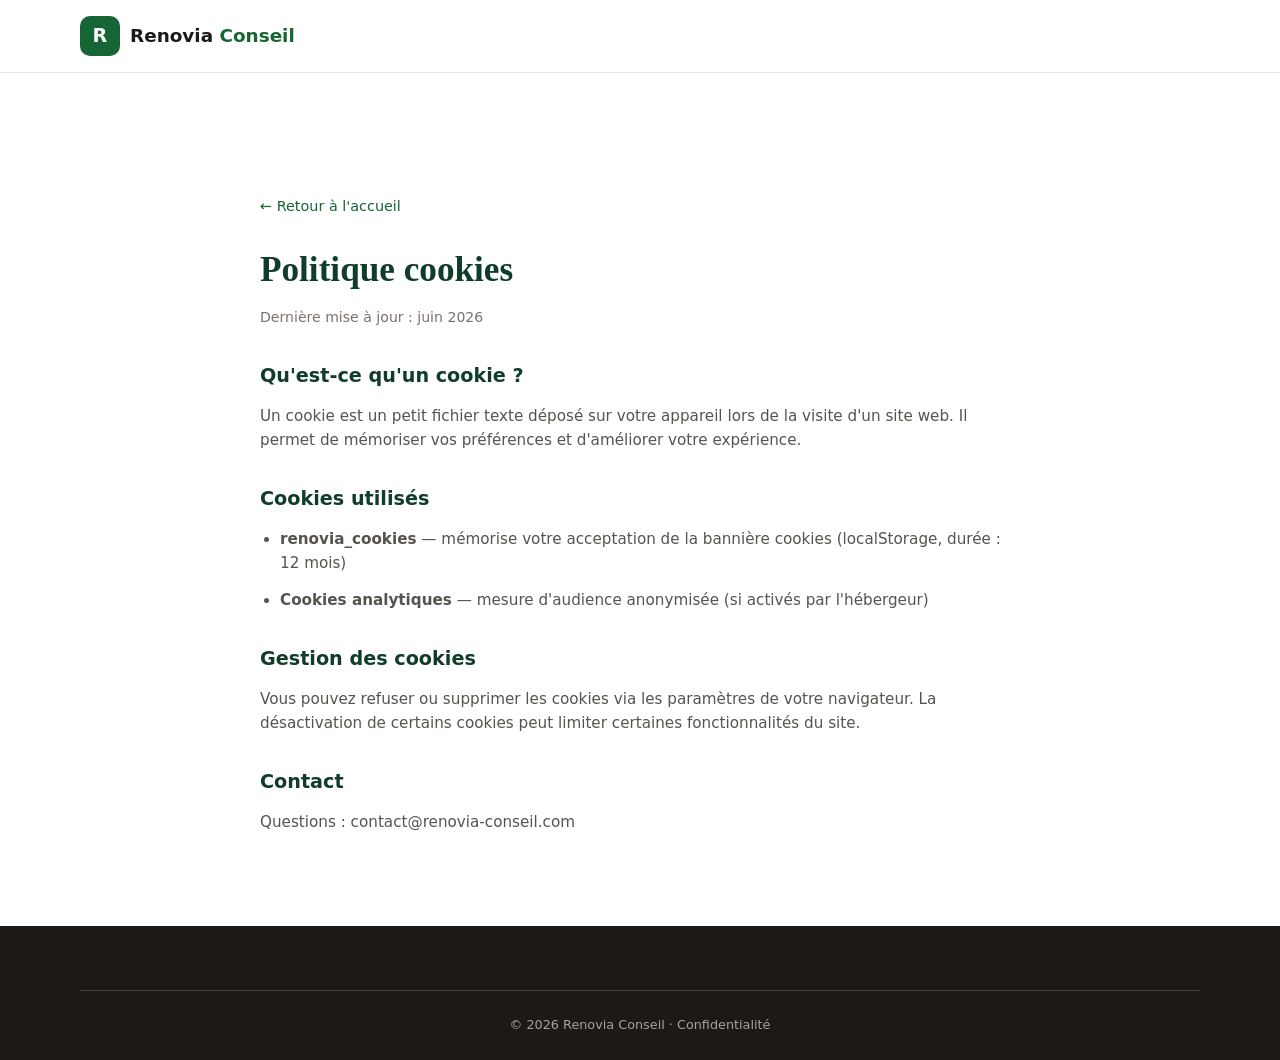
==== legal/cookies.html @ 54e613c4 "Safepage Renovia Conseil — rénovation énergétique FR/BE/LU/CH" ====
<!DOCTYPE html>
<html lang="fr">
<head>
  <meta charset="UTF-8">
  <meta name="viewport" content="width=device-width, initial-scale=1.0">
  <title>Politique cookies — Renovia Conseil</title>
  <link rel="stylesheet" href="../css/style.css">
</head>
<body>
  <header class="header">
    <div class="container header__inner">
      <a href="../index.html" class="logo">
        <span class="logo__mark">R</span>
        <span class="logo__text">Renovia <em>Conseil</em></span>
      </a>
    </div>
  </header>
  <main class="container legal-page">
    <a href="../index.html" class="back-link">← Retour à l'accueil</a>
    <h1>Politique cookies</h1>
    <p class="updated">Dernière mise à jour : juin 2026</p>

    <h2>Qu'est-ce qu'un cookie ?</h2>
    <p>
      Un cookie est un petit fichier texte déposé sur votre appareil lors de la visite
      d'un site web. Il permet de mémoriser vos préférences et d'améliorer votre expérience.
    </p>

    <h2>Cookies utilisés</h2>
    <ul>
      <li><strong>renovia_cookies</strong> — mémorise votre acceptation de la bannière cookies (localStorage, durée : 12 mois)</li>
      <li><strong>Cookies analytiques</strong> — mesure d'audience anonymisée (si activés par l'hébergeur)</li>
    </ul>

    <h2>Gestion des cookies</h2>
    <p>
      Vous pouvez refuser ou supprimer les cookies via les paramètres de votre navigateur.
      La désactivation de certains cookies peut limiter certaines fonctionnalités du site.
    </p>

    <h2>Contact</h2>
    <p>Questions : contact@renovia-conseil.com</p>
  </main>
  <footer class="footer">
    <div class="container footer__bottom">
      <p>© 2026 Renovia Conseil · <a href="privacy.html">Confidentialité</a></p>
    </div>
  </footer>
</body>
</html>
---- css/style.css ----
:root {
  --green-900: #0f3d2a;
  --green-800: #166534;
  --green-700: #15803d;
  --green-100: #dcfce7;
  --green-50: #f0fdf4;
  --sand: #faf8f5;
  --stone: #78716c;
  --stone-light: #e7e5e4;
  --white: #ffffff;
  --text: #1c1917;
  --text-muted: #57534e;
  --shadow: 0 4px 24px rgba(15, 61, 42, 0.08);
  --radius: 12px;
  --font: "DM Sans", system-ui, sans-serif;
  --font-display: "Instrument Serif", Georgia, serif;
}

*, *::before, *::after { box-sizing: border-box; margin: 0; padding: 0; }

html { scroll-behavior: smooth; }

body {
  font-family: var(--font);
  color: var(--text);
  background: var(--white);
  line-height: 1.6;
  font-size: 16px;
}

img { max-width: 100%; display: block; }

a { color: var(--green-800); text-decoration: none; }
a:hover { text-decoration: underline; }

.container {
  width: min(1120px, 92vw);
  margin-inline: auto;
}

/* Header */
.header {
  position: sticky;
  top: 0;
  z-index: 100;
  background: rgba(255, 255, 255, 0.95);
  backdrop-filter: blur(12px);
  border-bottom: 1px solid var(--stone-light);
}

.header__inner {
  display: flex;
  align-items: center;
  justify-content: space-between;
  height: 72px;
}

.logo {
  display: flex;
  align-items: center;
  gap: 10px;
  text-decoration: none;
  color: var(--text);
}

.logo__mark {
  width: 40px;
  height: 40px;
  background: var(--green-800);
  color: var(--white);
  border-radius: 10px;
  display: grid;
  place-items: center;
  font-weight: 700;
  font-size: 1.2rem;
}

.logo__text {
  font-weight: 600;
  font-size: 1.15rem;
}

.logo__text em {
  font-style: normal;
  color: var(--green-800);
}

.nav {
  display: flex;
  align-items: center;
  gap: 28px;
}

.nav a {
  color: var(--text-muted);
  font-size: 0.95rem;
  font-weight: 500;
  text-decoration: none;
}

.nav a:hover { color: var(--green-800); }

.nav__cta {
  background: var(--green-800) !important;
  color: var(--white) !important;
  padding: 10px 20px;
  border-radius: 8px;
}

.nav__cta:hover {
  background: var(--green-900) !important;
  text-decoration: none;
}

.menu-toggle {
  display: none;
  flex-direction: column;
  gap: 5px;
  background: none;
  border: none;
  cursor: pointer;
  padding: 8px;
}

.menu-toggle span {
  width: 24px;
  height: 2px;
  background: var(--text);
  border-radius: 2px;
}

/* Hero */
.hero {
  background: linear-gradient(160deg, var(--green-50) 0%, var(--sand) 50%, var(--white) 100%);
  padding: 80px 0 100px;
}

.hero__grid {
  display: grid;
  grid-template-columns: 1.2fr 0.8fr;
  gap: 48px;
  align-items: center;
}

.badge {
  display: inline-block;
  background: var(--white);
  border: 1px solid var(--stone-light);
  padding: 6px 14px;
  border-radius: 100px;
  font-size: 0.82rem;
  color: var(--text-muted);
  margin-bottom: 20px;
}

.hero h1 {
  font-family: var(--font-display);
  font-size: clamp(2.2rem, 4vw, 3.2rem);
  font-weight: 400;
  line-height: 1.15;
  margin-bottom: 20px;
  color: var(--green-900);
}

.hero__lead {
  font-size: 1.1rem;
  color: var(--text-muted);
  max-width: 540px;
  margin-bottom: 32px;
}

.hero__actions {
  display: flex;
  flex-wrap: wrap;
  gap: 12px;
  margin-bottom: 32px;
}

.btn {
  display: inline-flex;
  align-items: center;
  justify-content: center;
  padding: 14px 28px;
  border-radius: 8px;
  font-weight: 600;
  font-size: 0.95rem;
  border: none;
  cursor: pointer;
  text-decoration: none;
  transition: background 0.2s, transform 0.15s;
}

.btn:hover { text-decoration: none; transform: translateY(-1px); }

.btn--primary {
  background: var(--green-800);
  color: var(--white);
}

.btn--primary:hover { background: var(--green-900); color: var(--white); }

.btn--ghost {
  background: var(--white);
  color: var(--green-800);
  border: 2px solid var(--green-800);
}

.btn--ghost:hover { background: var(--green-50); color: var(--green-800); }

.btn--full { width: 100%; }
.btn--sm { padding: 8px 16px; font-size: 0.85rem; }

.trust-list {
  list-style: none;
  display: flex;
  flex-direction: column;
  gap: 8px;
}

.trust-list li {
  padding-left: 24px;
  position: relative;
  color: var(--text-muted);
  font-size: 0.92rem;
}

.trust-list li::before {
  content: "✓";
  position: absolute;
  left: 0;
  color: var(--green-700);
  font-weight: 700;
}

.hero__card {
  display: flex;
  flex-direction: column;
  gap: 16px;
}

.stat-card {
  background: var(--white);
  border-radius: var(--radius);
  padding: 28px;
  box-shadow: var(--shadow);
  border: 1px solid var(--stone-light);
}

.stat-card--alt {
  background: var(--green-800);
  color: var(--white);
  border-color: var(--green-800);
}

.stat-card__value {
  display: block;
  font-family: var(--font-display);
  font-size: 2.8rem;
  line-height: 1;
  margin-bottom: 8px;
}

.stat-card__label {
  font-size: 0.9rem;
  opacity: 0.85;
}

/* Sections */
.section {
  padding: 80px 0;
}

.section--muted {
  background: var(--sand);
}

.section--dark {
  background: var(--green-900);
  color: var(--white);
}

.section--dark h2 { color: var(--white); }

.section__head {
  text-align: center;
  max-width: 620px;
  margin: 0 auto 48px;
}

.section__head h2 {
  font-family: var(--font-display);
  font-size: clamp(1.8rem, 3vw, 2.4rem);
  font-weight: 400;
  margin-bottom: 12px;
  color: var(--green-900);
}

.section__head p {
  color: var(--text-muted);
}

/* Cards */
.cards {
  display: grid;
  grid-template-columns: repeat(3, 1fr);
  gap: 24px;
}

.card {
  background: var(--white);
  border: 1px solid var(--stone-light);
  border-radius: var(--radius);
  padding: 32px;
  transition: box-shadow 0.2s, transform 0.2s;
}

.card:hover {
  box-shadow: var(--shadow);
  transform: translateY(-4px);
}

.card__icon {
  font-size: 2rem;
  margin-bottom: 16px;
}

.card h3 {
  font-size: 1.2rem;
  margin-bottom: 10px;
  color: var(--green-900);
}

.card p {
  color: var(--text-muted);
  font-size: 0.95rem;
  margin-bottom: 16px;
}

.card ul {
  list-style: none;
  font-size: 0.88rem;
  color: var(--text-muted);
}

.card ul li {
  padding: 4px 0;
  padding-left: 16px;
  position: relative;
}

.card ul li::before {
  content: "•";
  position: absolute;
  left: 0;
  color: var(--green-700);
}

/* Aides */
.aides-grid {
  display: grid;
  grid-template-columns: repeat(4, 1fr);
  gap: 20px;
}

.aide-card {
  background: var(--white);
  border-radius: var(--radius);
  padding: 24px;
  border: 1px solid var(--stone-light);
}

.aide-card h3 {
  font-size: 1.05rem;
  margin-bottom: 16px;
  color: var(--green-900);
}

.aide-card ul {
  list-style: none;
  font-size: 0.88rem;
  color: var(--text-muted);
}

.aide-card li {
  padding: 6px 0;
  border-bottom: 1px solid var(--stone-light);
}

.aide-card li:last-child { border-bottom: none; }

/* Simulator */
.simulator {
  display: grid;
  grid-template-columns: 1fr 1fr;
  gap: 48px;
  align-items: start;
  background: var(--white);
  border: 1px solid var(--stone-light);
  border-radius: 16px;
  padding: 48px;
  box-shadow: var(--shadow);
}

.simulator__info h2 {
  font-family: var(--font-display);
  font-size: 2rem;
  font-weight: 400;
  color: var(--green-900);
  margin-bottom: 12px;
}

.simulator__info p {
  color: var(--text-muted);
}

.simulator__result {
  grid-column: 1 / -1;
  background: var(--green-50);
  border: 2px solid var(--green-100);
  border-radius: var(--radius);
  padding: 32px;
  text-align: center;
}

.simulator__result h3 {
  color: var(--green-900);
  margin-bottom: 8px;
}

.result__amount {
  font-family: var(--font-display);
  font-size: 2.5rem;
  color: var(--green-800);
  margin-bottom: 8px;
}

.result__detail {
  color: var(--text-muted);
  margin-bottom: 20px;
  font-size: 0.92rem;
}

/* Forms */
.form-row {
  margin-bottom: 18px;
}

.form-row--half {
  display: grid;
  grid-template-columns: 1fr 1fr;
  gap: 16px;
}

.form-row label {
  display: block;
  font-size: 0.88rem;
  font-weight: 600;
  margin-bottom: 6px;
  color: var(--text);
}

.form-row input,
.form-row select,
.form-row textarea {
  width: 100%;
  padding: 12px 14px;
  border: 1px solid var(--stone-light);
  border-radius: 8px;
  font-family: inherit;
  font-size: 0.95rem;
  background: var(--white);
  transition: border-color 0.2s;
}

.form-row input:focus,
.form-row select:focus,
.form-row textarea:focus {
  outline: none;
  border-color: var(--green-700);
  box-shadow: 0 0 0 3px rgba(21, 128, 61, 0.15);
}

.checkbox {
  display: flex;
  gap: 10px;
  align-items: flex-start;
  font-size: 0.85rem;
  color: var(--text-muted);
  margin-bottom: 20px;
  cursor: pointer;
}

.checkbox input { margin-top: 3px; flex-shrink: 0; }

.form-note {
  margin-top: 12px;
  font-size: 0.88rem;
  text-align: center;
}

.form-note.success { color: var(--green-700); }
.form-note.error { color: #b91c1c; }

/* Steps */
.steps h2 {
  font-family: var(--font-display);
  font-size: 2rem;
  text-align: center;
  margin-bottom: 48px;
}

.steps__list {
  list-style: none;
  display: grid;
  grid-template-columns: repeat(3, 1fr);
  gap: 32px;
}

.steps__list li {
  display: flex;
  gap: 16px;
}

.steps__num {
  flex-shrink: 0;
  width: 44px;
  height: 44px;
  background: var(--green-700);
  color: var(--white);
  border-radius: 50%;
  display: grid;
  place-items: center;
  font-weight: 700;
}

.steps__list strong {
  display: block;
  margin-bottom: 6px;
  font-size: 1.05rem;
}

.steps__list p {
  font-size: 0.9rem;
  opacity: 0.85;
}

/* Contact */
.contact-grid {
  display: grid;
  grid-template-columns: 1fr 1.2fr;
  gap: 48px;
  align-items: start;
}

.contact-grid h2 {
  font-family: var(--font-display);
  font-size: 2rem;
  color: var(--green-900);
  margin-bottom: 12px;
}

.contact-grid > div > p {
  color: var(--text-muted);
  margin-bottom: 24px;
}

.contact-info {
  background: var(--green-50);
  padding: 24px;
  border-radius: var(--radius);
  font-size: 0.92rem;
  color: var(--text-muted);
  line-height: 1.8;
}

.contact-form {
  background: var(--sand);
  padding: 32px;
  border-radius: var(--radius);
  border: 1px solid var(--stone-light);
}

/* Footer */
.footer {
  background: var(--text);
  color: #a8a29e;
  padding: 64px 0 0;
}

.footer__grid {
  display: grid;
  grid-template-columns: 2fr 1fr 1fr;
  gap: 48px;
  padding-bottom: 48px;
}

.footer .logo { color: var(--white); margin-bottom: 16px; }

.footer__desc {
  font-size: 0.9rem;
  max-width: 320px;
}

.footer h4 {
  color: var(--white);
  font-size: 0.95rem;
  margin-bottom: 16px;
}

.footer ul {
  list-style: none;
  font-size: 0.88rem;
}

.footer ul li { padding: 4px 0; }

.footer a { color: #a8a29e; }
.footer a:hover { color: var(--white); }

.footer__bottom {
  border-top: 1px solid #44403c;
  padding: 24px 0;
  font-size: 0.8rem;
  text-align: center;
}

.footer__disclaimer {
  margin-top: 8px;
  opacity: 0.7;
  max-width: 700px;
  margin-inline: auto;
}

/* Cookie banner */
.cookie-banner {
  position: fixed;
  bottom: 0;
  left: 0;
  right: 0;
  background: var(--text);
  color: var(--white);
  padding: 16px 24px;
  display: flex;
  align-items: center;
  justify-content: center;
  gap: 20px;
  flex-wrap: wrap;
  z-index: 200;
  font-size: 0.9rem;
}

.cookie-banner a { color: var(--green-100); }
.cookie-banner.hidden { display: none; }

/* Legal pages */
.legal-page {
  padding: 120px 0 80px;
  max-width: 760px;
  margin: 0 auto;
}

.legal-page h1 {
  font-family: var(--font-display);
  font-size: 2.2rem;
  color: var(--green-900);
  margin-bottom: 8px;
}

.legal-page .updated {
  color: var(--stone);
  font-size: 0.88rem;
  margin-bottom: 32px;
}

.legal-page h2 {
  font-size: 1.2rem;
  color: var(--green-900);
  margin: 32px 0 12px;
}

.legal-page p, .legal-page li {
  color: var(--text-muted);
  margin-bottom: 12px;
  font-size: 0.95rem;
}

.legal-page ul { padding-left: 20px; margin-bottom: 16px; }

.back-link {
  display: inline-block;
  margin-bottom: 24px;
  font-size: 0.9rem;
}

/* Responsive */
@media (max-width: 960px) {
  .hero__grid,
  .cards,
  .aides-grid,
  .simulator,
  .steps__list,
  .contact-grid,
  .footer__grid {
    grid-template-columns: 1fr;
  }

  .nav {
    position: fixed;
    top: 72px;
    left: 0;
    right: 0;
    background: var(--white);
    flex-direction: column;
    padding: 24px;
    gap: 16px;
    border-bottom: 1px solid var(--stone-light);
    transform: translateY(-120%);
    opacity: 0;
    transition: transform 0.3s, opacity 0.3s;
    pointer-events: none;
  }

  .nav.open {
    transform: translateY(0);
    opacity: 1;
    pointer-events: auto;
  }

  .menu-toggle { display: flex; }

  .form-row--half { grid-template-columns: 1fr; }

  .hero { padding: 48px 0 64px; }
  .section { padding: 56px 0; }
  .simulator { padding: 28px; }
}
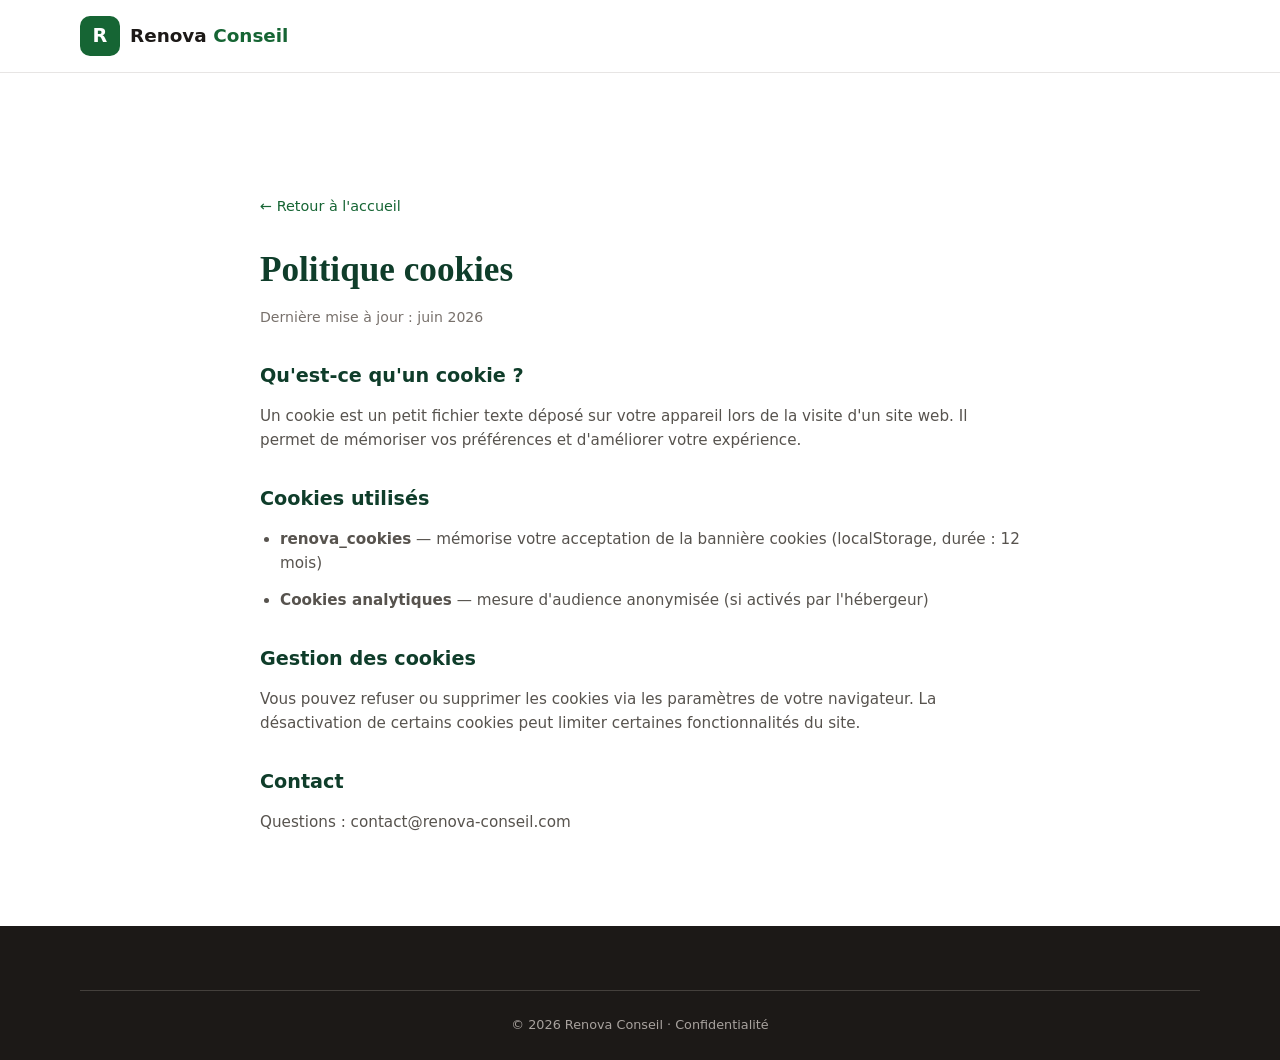
==== commit 439b45d6: "Correction domaine renova-conseil.com" ====
--- a/legal/cookies.html
+++ b/legal/cookies.html
@@ -3,7 +3,7 @@
 <head>
   <meta charset="UTF-8">
   <meta name="viewport" content="width=device-width, initial-scale=1.0">
-  <title>Politique cookies — Renovia Conseil</title>
+  <title>Politique cookies — Renova Conseil</title>
   <link rel="stylesheet" href="../css/style.css">
 </head>
 <body>
@@ -11,7 +11,7 @@
     <div class="container header__inner">
       <a href="../index.html" class="logo">
         <span class="logo__mark">R</span>
-        <span class="logo__text">Renovia <em>Conseil</em></span>
+        <span class="logo__text">Renova <em>Conseil</em></span>
       </a>
     </div>
   </header>
@@ -28,7 +28,7 @@
 
     <h2>Cookies utilisés</h2>
     <ul>
-      <li><strong>renovia_cookies</strong> — mémorise votre acceptation de la bannière cookies (localStorage, durée : 12 mois)</li>
+      <li><strong>renova_cookies</strong> — mémorise votre acceptation de la bannière cookies (localStorage, durée : 12 mois)</li>
       <li><strong>Cookies analytiques</strong> — mesure d'audience anonymisée (si activés par l'hébergeur)</li>
     </ul>
 
@@ -39,11 +39,11 @@
     </p>
 
     <h2>Contact</h2>
-    <p>Questions : contact@renovia-conseil.com</p>
+    <p>Questions : contact@renova-conseil.com</p>
   </main>
   <footer class="footer">
     <div class="container footer__bottom">
-      <p>© 2026 Renovia Conseil · <a href="privacy.html">Confidentialité</a></p>
+      <p>© 2026 Renova Conseil · <a href="privacy.html">Confidentialité</a></p>
     </div>
   </footer>
 </body>
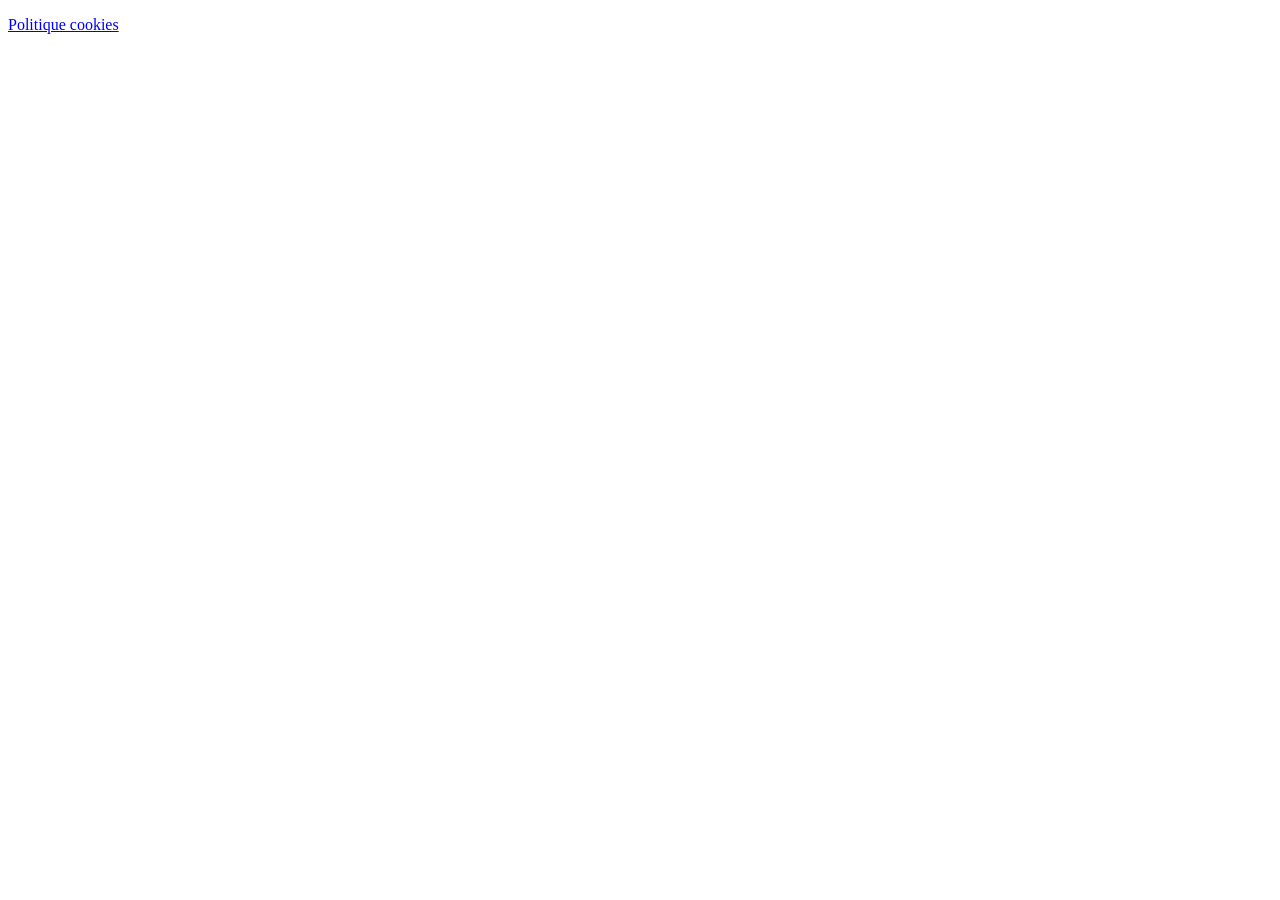
==== commit f15336c0: "Site complet en PHP — Renova Solaire" ====
--- a/legal/cookies.html
+++ b/legal/cookies.html
@@ -2,49 +2,11 @@
 <html lang="fr">
 <head>
   <meta charset="UTF-8">
-  <meta name="viewport" content="width=device-width, initial-scale=1.0">
-  <title>Politique cookies — Renova Conseil</title>
-  <link rel="stylesheet" href="../css/style.css">
+  <meta http-equiv="refresh" content="0;url=cookies.php">
+  <link rel="canonical" href="https://renova-conseil.com/legal/cookies.php">
+  <title>Redirection — Cookies</title>
 </head>
 <body>
-  <header class="header">
-    <div class="container header__inner">
-      <a href="../index.html" class="logo">
-        <span class="logo__mark">R</span>
-        <span class="logo__text">Renova <em>Conseil</em></span>
-      </a>
-    </div>
-  </header>
-  <main class="container legal-page">
-    <a href="../index.html" class="back-link">← Retour à l'accueil</a>
-    <h1>Politique cookies</h1>
-    <p class="updated">Dernière mise à jour : juin 2026</p>
-
-    <h2>Qu'est-ce qu'un cookie ?</h2>
-    <p>
-      Un cookie est un petit fichier texte déposé sur votre appareil lors de la visite
-      d'un site web. Il permet de mémoriser vos préférences et d'améliorer votre expérience.
-    </p>
-
-    <h2>Cookies utilisés</h2>
-    <ul>
-      <li><strong>renova_cookies</strong> — mémorise votre acceptation de la bannière cookies (localStorage, durée : 12 mois)</li>
-      <li><strong>Cookies analytiques</strong> — mesure d'audience anonymisée (si activés par l'hébergeur)</li>
-    </ul>
-
-    <h2>Gestion des cookies</h2>
-    <p>
-      Vous pouvez refuser ou supprimer les cookies via les paramètres de votre navigateur.
-      La désactivation de certains cookies peut limiter certaines fonctionnalités du site.
-    </p>
-
-    <h2>Contact</h2>
-    <p>Questions : contact@renova-conseil.com</p>
-  </main>
-  <footer class="footer">
-    <div class="container footer__bottom">
-      <p>© 2026 Renova Conseil · <a href="privacy.html">Confidentialité</a></p>
-    </div>
-  </footer>
+  <p><a href="cookies.php">Politique cookies</a></p>
 </body>
 </html>
